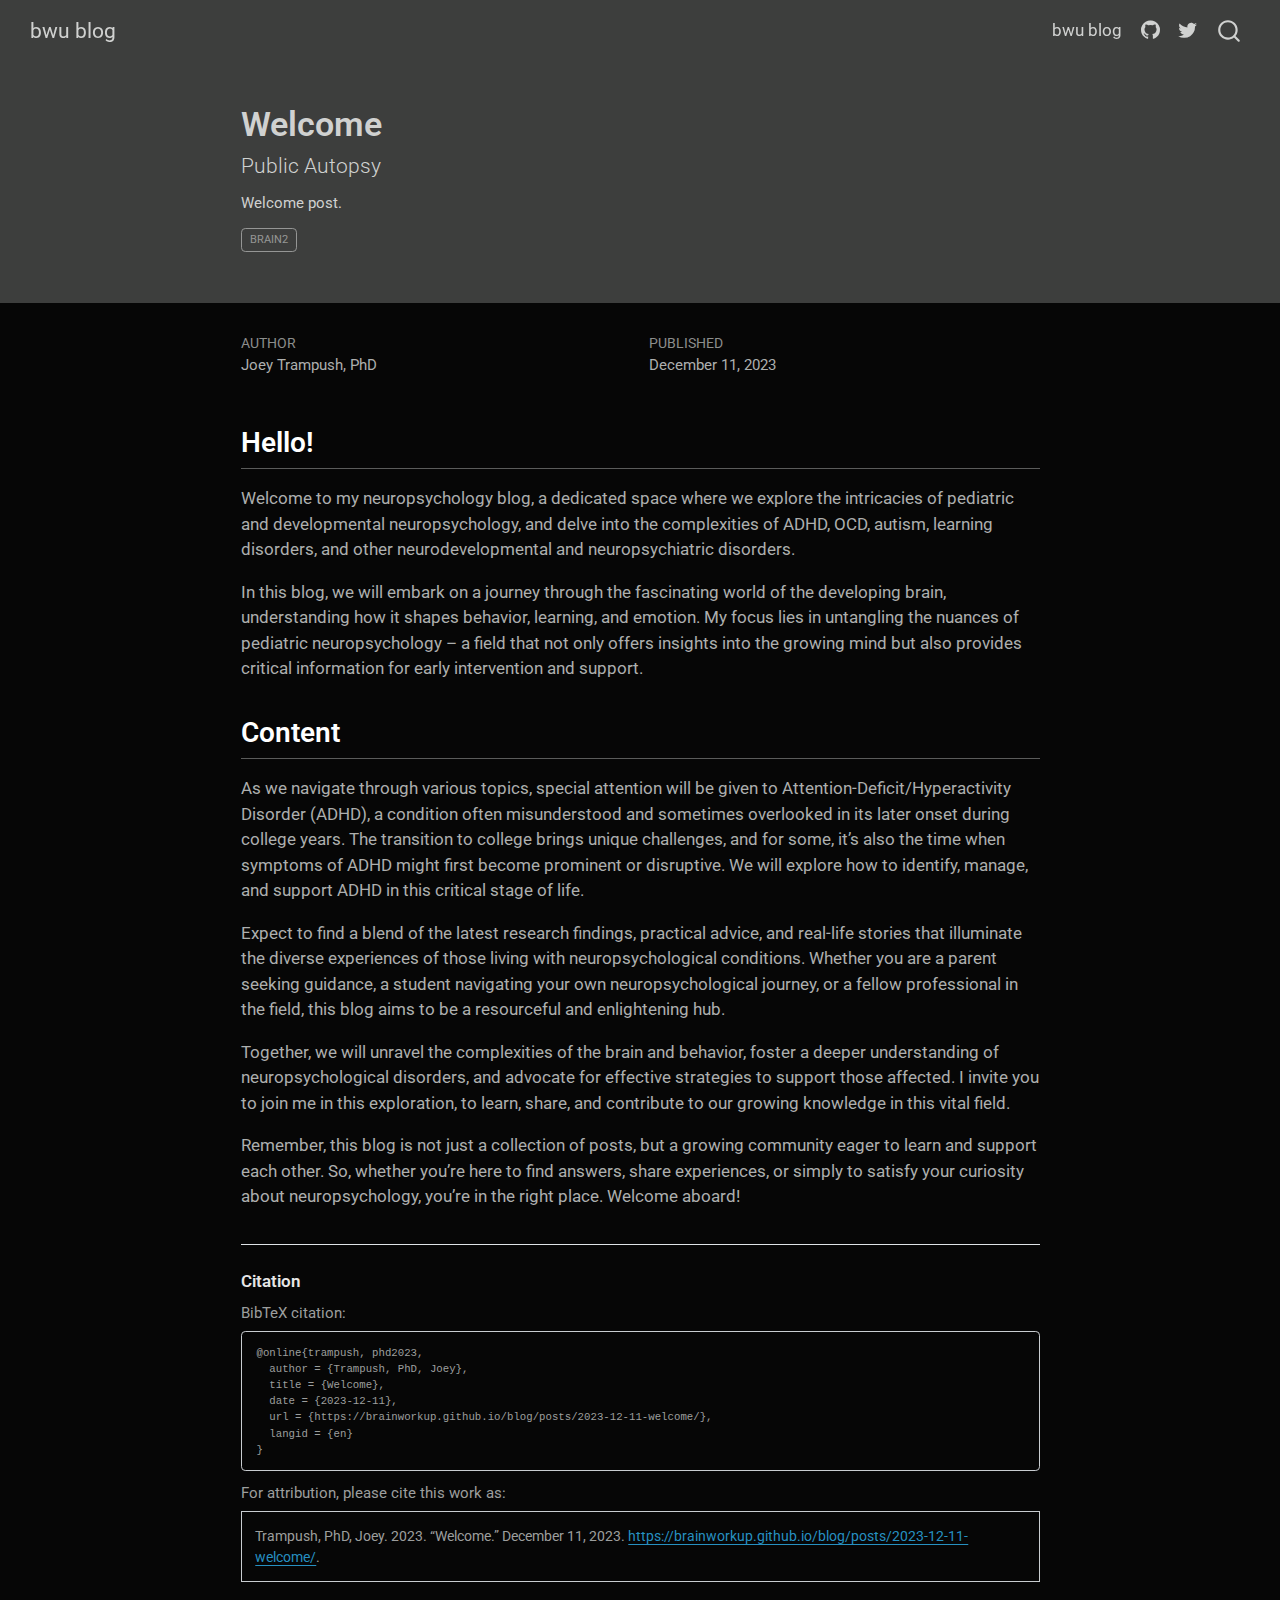
==== docs/posts/2023-12-11-welcome/index.html @ 876b683d "second" ====
<!DOCTYPE html>
<html xmlns="http://www.w3.org/1999/xhtml" lang="en" xml:lang="en"><head>

<meta charset="utf-8">
<meta name="generator" content="quarto-1.4.537">

<meta name="viewport" content="width=device-width, initial-scale=1.0, user-scalable=yes">

<meta name="author" content="Joey Trampush, PhD">
<meta name="dcterms.date" content="2023-12-11">
<meta name="description" content="Welcome post.">

<title>bwu blog - Welcome</title>
<style>
code{white-space: pre-wrap;}
span.smallcaps{font-variant: small-caps;}
div.columns{display: flex; gap: min(4vw, 1.5em);}
div.column{flex: auto; overflow-x: auto;}
div.hanging-indent{margin-left: 1.5em; text-indent: -1.5em;}
ul.task-list{list-style: none;}
ul.task-list li input[type="checkbox"] {
  width: 0.8em;
  margin: 0 0.8em 0.2em -1em; /* quarto-specific, see https://github.com/quarto-dev/quarto-cli/issues/4556 */ 
  vertical-align: middle;
}
</style>


<script src="../../site_libs/quarto-nav/quarto-nav.js"></script>
<script src="../../site_libs/quarto-nav/headroom.min.js"></script>
<script src="../../site_libs/clipboard/clipboard.min.js"></script>
<script src="../../site_libs/quarto-search/autocomplete.umd.js"></script>
<script src="../../site_libs/quarto-search/fuse.min.js"></script>
<script src="../../site_libs/quarto-search/quarto-search.js"></script>
<meta name="quarto:offset" content="../../">
<script src="../../site_libs/quarto-html/quarto.js"></script>
<script src="../../site_libs/quarto-html/popper.min.js"></script>
<script src="../../site_libs/quarto-html/tippy.umd.min.js"></script>
<script src="../../site_libs/quarto-html/anchor.min.js"></script>
<link href="../../site_libs/quarto-html/tippy.css" rel="stylesheet">
<link href="../../site_libs/quarto-html/quarto-syntax-highlighting-dark.css" rel="stylesheet" id="quarto-text-highlighting-styles">
<script src="../../site_libs/bootstrap/bootstrap.min.js"></script>
<link href="../../site_libs/bootstrap/bootstrap-icons.css" rel="stylesheet">
<link href="../../site_libs/bootstrap/bootstrap.min.css" rel="stylesheet" id="quarto-bootstrap" data-mode="dark">
<script id="quarto-search-options" type="application/json">{
  "location": "navbar",
  "copy-button": false,
  "collapse-after": 3,
  "panel-placement": "end",
  "type": "overlay",
  "limit": 50,
  "keyboard-shortcut": [
    "f",
    "/",
    "s"
  ],
  "show-item-context": false,
  "language": {
    "search-no-results-text": "No results",
    "search-matching-documents-text": "matching documents",
    "search-copy-link-title": "Copy link to search",
    "search-hide-matches-text": "Hide additional matches",
    "search-more-match-text": "more match in this document",
    "search-more-matches-text": "more matches in this document",
    "search-clear-button-title": "Clear",
    "search-text-placeholder": "",
    "search-detached-cancel-button-title": "Cancel",
    "search-submit-button-title": "Submit",
    "search-label": "Search"
  }
}</script>


<link rel="stylesheet" href="../../styles.css">
</head>

<body class="nav-fixed fullcontent">

<div id="quarto-search-results"></div>
  <header id="quarto-header" class="headroom fixed-top quarto-banner">
    <nav class="navbar navbar-expand-lg " data-bs-theme="dark">
      <div class="navbar-container container-fluid">
      <div class="navbar-brand-container mx-auto">
    <a class="navbar-brand" href="../../index.html">
    <span class="navbar-title">bwu blog</span>
    </a>
  </div>
            <div id="quarto-search" class="" title="Search"></div>
          <button class="navbar-toggler" type="button" data-bs-toggle="collapse" data-bs-target="#navbarCollapse" aria-controls="navbarCollapse" aria-expanded="false" aria-label="Toggle navigation" onclick="if (window.quartoToggleHeadroom) { window.quartoToggleHeadroom(); }">
  <span class="navbar-toggler-icon"></span>
</button>
          <div class="collapse navbar-collapse" id="navbarCollapse">
            <ul class="navbar-nav navbar-nav-scroll ms-auto">
  <li class="nav-item">
    <a class="nav-link" href="../../blog.html"> 
<span class="menu-text">bwu blog</span></a>
  </li>  
  <li class="nav-item compact">
    <a class="nav-link" href="https://github.com/"> <i class="bi bi-github" role="img">
</i> 
<span class="menu-text"></span></a>
  </li>  
  <li class="nav-item compact">
    <a class="nav-link" href="https://twitter.com"> <i class="bi bi-twitter" role="img">
</i> 
<span class="menu-text"></span></a>
  </li>  
</ul>
          </div> <!-- /navcollapse -->
          <div class="quarto-navbar-tools">
</div>
      </div> <!-- /container-fluid -->
    </nav>
</header>
<!-- content -->
<header id="title-block-header" class="quarto-title-block default page-columns page-full">
  <div class="quarto-title-banner page-columns page-full">
    <div class="quarto-title column-body">
      <h1 class="title">Welcome</h1>
            <p class="subtitle lead">Public Autopsy</p>
                  <div>
        <div class="description">
          <p>Welcome post.</p>
        </div>
      </div>
                          <div class="quarto-categories">
                <div class="quarto-category">brain2</div>
              </div>
                  </div>
  </div>
    
  
  <div class="quarto-title-meta">

      <div>
      <div class="quarto-title-meta-heading">Author</div>
      <div class="quarto-title-meta-contents">
               <p>Joey Trampush, PhD </p>
            </div>
    </div>
      
      <div>
      <div class="quarto-title-meta-heading">Published</div>
      <div class="quarto-title-meta-contents">
        <p class="date">December 11, 2023</p>
      </div>
    </div>
    
      
    </div>
    
  
  </header><div id="quarto-content" class="quarto-container page-columns page-rows-contents page-layout-article page-navbar">
<!-- sidebar -->
<!-- margin-sidebar -->
    
<!-- main -->
<main class="content quarto-banner-title-block" id="quarto-document-content">





<section id="hello" class="level2">
<h2 class="anchored" data-anchor-id="hello">Hello!</h2>
<p>Welcome to my neuropsychology blog, a dedicated space where we explore the intricacies of pediatric and developmental neuropsychology, and delve into the complexities of ADHD, OCD, autism, learning disorders, and other neurodevelopmental and neuropsychiatric disorders.</p>
<p>In this blog, we will embark on a journey through the fascinating world of the developing brain, understanding how it shapes behavior, learning, and emotion. My focus lies in untangling the nuances of pediatric neuropsychology – a field that not only offers insights into the growing mind but also provides critical information for early intervention and support.</p>
</section>
<section id="content" class="level2">
<h2 class="anchored" data-anchor-id="content">Content</h2>
<p>As we navigate through various topics, special attention will be given to Attention-Deficit/Hyperactivity Disorder (ADHD), a condition often misunderstood and sometimes overlooked in its later onset during college years. The transition to college brings unique challenges, and for some, it’s also the time when symptoms of ADHD might first become prominent or disruptive. We will explore how to identify, manage, and support ADHD in this critical stage of life.</p>
<p>Expect to find a blend of the latest research findings, practical advice, and real-life stories that illuminate the diverse experiences of those living with neuropsychological conditions. Whether you are a parent seeking guidance, a student navigating your own neuropsychological journey, or a fellow professional in the field, this blog aims to be a resourceful and enlightening hub.</p>
<p>Together, we will unravel the complexities of the brain and behavior, foster a deeper understanding of neuropsychological disorders, and advocate for effective strategies to support those affected. I invite you to join me in this exploration, to learn, share, and contribute to our growing knowledge in this vital field.</p>
<p>Remember, this blog is not just a collection of posts, but a growing community eager to learn and support each other. So, whether you’re here to find answers, share experiences, or simply to satisfy your curiosity about neuropsychology, you’re in the right place. Welcome aboard!</p>


</section>

<div id="quarto-appendix" class="default"><section class="quarto-appendix-contents" id="quarto-citation"><h2 class="anchored quarto-appendix-heading">Citation</h2><div><div class="quarto-appendix-secondary-label">BibTeX citation:</div><pre class="sourceCode code-with-copy quarto-appendix-bibtex"><code class="sourceCode bibtex">@online{trampush, phd2023,
  author = {Trampush, PhD, Joey},
  title = {Welcome},
  date = {2023-12-11},
  url = {https://brainworkup.github.io/blog/posts/2023-12-11-welcome/},
  langid = {en}
}
</code><button title="Copy to Clipboard" class="code-copy-button"><i class="bi"></i></button></pre><div class="quarto-appendix-secondary-label">For attribution, please cite this work as:</div><div id="ref-trampush, phd2023" class="csl-entry quarto-appendix-citeas" role="listitem">
Trampush, PhD, Joey. 2023. <span>“Welcome.”</span> December 11, 2023. <a href="https://brainworkup.github.io/blog/posts/2023-12-11-welcome/">https://brainworkup.github.io/blog/posts/2023-12-11-welcome/</a>.
</div></div></section></div></main> <!-- /main -->
<script id="quarto-html-after-body" type="application/javascript">
window.document.addEventListener("DOMContentLoaded", function (event) {
  const toggleBodyColorMode = (bsSheetEl) => {
    const mode = bsSheetEl.getAttribute("data-mode");
    const bodyEl = window.document.querySelector("body");
    if (mode === "dark") {
      bodyEl.classList.add("quarto-dark");
      bodyEl.classList.remove("quarto-light");
    } else {
      bodyEl.classList.add("quarto-light");
      bodyEl.classList.remove("quarto-dark");
    }
  }
  const toggleBodyColorPrimary = () => {
    const bsSheetEl = window.document.querySelector("link#quarto-bootstrap");
    if (bsSheetEl) {
      toggleBodyColorMode(bsSheetEl);
    }
  }
  toggleBodyColorPrimary();  
  const icon = "";
  const anchorJS = new window.AnchorJS();
  anchorJS.options = {
    placement: 'right',
    icon: icon
  };
  anchorJS.add('.anchored');
  const isCodeAnnotation = (el) => {
    for (const clz of el.classList) {
      if (clz.startsWith('code-annotation-')) {                     
        return true;
      }
    }
    return false;
  }
  const clipboard = new window.ClipboardJS('.code-copy-button', {
    text: function(trigger) {
      const codeEl = trigger.previousElementSibling.cloneNode(true);
      for (const childEl of codeEl.children) {
        if (isCodeAnnotation(childEl)) {
          childEl.remove();
        }
      }
      return codeEl.innerText;
    }
  });
  clipboard.on('success', function(e) {
    // button target
    const button = e.trigger;
    // don't keep focus
    button.blur();
    // flash "checked"
    button.classList.add('code-copy-button-checked');
    var currentTitle = button.getAttribute("title");
    button.setAttribute("title", "Copied!");
    let tooltip;
    if (window.bootstrap) {
      button.setAttribute("data-bs-toggle", "tooltip");
      button.setAttribute("data-bs-placement", "left");
      button.setAttribute("data-bs-title", "Copied!");
      tooltip = new bootstrap.Tooltip(button, 
        { trigger: "manual", 
          customClass: "code-copy-button-tooltip",
          offset: [0, -8]});
      tooltip.show();    
    }
    setTimeout(function() {
      if (tooltip) {
        tooltip.hide();
        button.removeAttribute("data-bs-title");
        button.removeAttribute("data-bs-toggle");
        button.removeAttribute("data-bs-placement");
      }
      button.setAttribute("title", currentTitle);
      button.classList.remove('code-copy-button-checked');
    }, 1000);
    // clear code selection
    e.clearSelection();
  });
  function tippyHover(el, contentFn, onTriggerFn, onUntriggerFn) {
    const config = {
      allowHTML: true,
      maxWidth: 500,
      delay: 100,
      arrow: false,
      appendTo: function(el) {
          return el.parentElement;
      },
      interactive: true,
      interactiveBorder: 10,
      theme: 'quarto',
      placement: 'bottom-start',
    };
    if (contentFn) {
      config.content = contentFn;
    }
    if (onTriggerFn) {
      config.onTrigger = onTriggerFn;
    }
    if (onUntriggerFn) {
      config.onUntrigger = onUntriggerFn;
    }
    window.tippy(el, config); 
  }
  const noterefs = window.document.querySelectorAll('a[role="doc-noteref"]');
  for (var i=0; i<noterefs.length; i++) {
    const ref = noterefs[i];
    tippyHover(ref, function() {
      // use id or data attribute instead here
      let href = ref.getAttribute('data-footnote-href') || ref.getAttribute('href');
      try { href = new URL(href).hash; } catch {}
      const id = href.replace(/^#\/?/, "");
      const note = window.document.getElementById(id);
      return note.innerHTML;
    });
  }
  const xrefs = window.document.querySelectorAll('a.quarto-xref');
  const processXRef = (id, note) => {
    // Strip column container classes
    const stripColumnClz = (el) => {
      el.classList.remove("page-full", "page-columns");
      if (el.children) {
        for (const child of el.children) {
          stripColumnClz(child);
        }
      }
    }
    stripColumnClz(note)
    if (id === null || id.startsWith('sec-')) {
      // Special case sections, only their first couple elements
      const container = document.createElement("div");
      if (note.children && note.children.length > 2) {
        container.appendChild(note.children[0].cloneNode(true));
        for (let i = 1; i < note.children.length; i++) {
          const child = note.children[i];
          if (child.tagName === "P" && child.innerText === "") {
            continue;
          } else {
            container.appendChild(child.cloneNode(true));
            break;
          }
        }
        if (window.Quarto?.typesetMath) {
          window.Quarto.typesetMath(container);
        }
        return container.innerHTML
      } else {
        if (window.Quarto?.typesetMath) {
          window.Quarto.typesetMath(note);
        }
        return note.innerHTML;
      }
    } else {
      // Remove any anchor links if they are present
      const anchorLink = note.querySelector('a.anchorjs-link');
      if (anchorLink) {
        anchorLink.remove();
      }
      if (window.Quarto?.typesetMath) {
        window.Quarto.typesetMath(note);
      }
      return note.innerHTML;
    }
  }
  for (var i=0; i<xrefs.length; i++) {
    const xref = xrefs[i];
    tippyHover(xref, undefined, function(instance) {
      instance.disable();
      let url = xref.getAttribute('href');
      let hash = undefined; 
      if (url.startsWith('#')) {
        hash = url;
      } else {
        try { hash = new URL(url).hash; } catch {}
      }
      if (hash) {
        const id = hash.replace(/^#\/?/, "");
        const note = window.document.getElementById(id);
        if (note !== null) {
          try {
            const html = processXRef(id, note.cloneNode(true));
            instance.setContent(html);
          } finally {
            instance.enable();
            instance.show();
          }
        } else {
          // See if we can fetch this
          fetch(url.split('#')[0])
          .then(res => res.text())
          .then(html => {
            const parser = new DOMParser();
            const htmlDoc = parser.parseFromString(html, "text/html");
            const note = htmlDoc.getElementById(id);
            if (note !== null) {
              const html = processXRef(id, note);
              instance.setContent(html);
            } 
          }).finally(() => {
            instance.enable();
            instance.show();
          });
        }
      } else {
        // See if we can fetch a full url (with no hash to target)
        // This is a special case and we should probably do some content thinning / targeting
        fetch(url)
        .then(res => res.text())
        .then(html => {
          const parser = new DOMParser();
          const htmlDoc = parser.parseFromString(html, "text/html");
          const note = htmlDoc.querySelector('main.content');
          if (note !== null) {
            // This should only happen for chapter cross references
            // (since there is no id in the URL)
            // remove the first header
            if (note.children.length > 0 && note.children[0].tagName === "HEADER") {
              note.children[0].remove();
            }
            const html = processXRef(null, note);
            instance.setContent(html);
          } 
        }).finally(() => {
          instance.enable();
          instance.show();
        });
      }
    }, function(instance) {
    });
  }
      let selectedAnnoteEl;
      const selectorForAnnotation = ( cell, annotation) => {
        let cellAttr = 'data-code-cell="' + cell + '"';
        let lineAttr = 'data-code-annotation="' +  annotation + '"';
        const selector = 'span[' + cellAttr + '][' + lineAttr + ']';
        return selector;
      }
      const selectCodeLines = (annoteEl) => {
        const doc = window.document;
        const targetCell = annoteEl.getAttribute("data-target-cell");
        const targetAnnotation = annoteEl.getAttribute("data-target-annotation");
        const annoteSpan = window.document.querySelector(selectorForAnnotation(targetCell, targetAnnotation));
        const lines = annoteSpan.getAttribute("data-code-lines").split(",");
        const lineIds = lines.map((line) => {
          return targetCell + "-" + line;
        })
        let top = null;
        let height = null;
        let parent = null;
        if (lineIds.length > 0) {
            //compute the position of the single el (top and bottom and make a div)
            const el = window.document.getElementById(lineIds[0]);
            top = el.offsetTop;
            height = el.offsetHeight;
            parent = el.parentElement.parentElement;
          if (lineIds.length > 1) {
            const lastEl = window.document.getElementById(lineIds[lineIds.length - 1]);
            const bottom = lastEl.offsetTop + lastEl.offsetHeight;
            height = bottom - top;
          }
          if (top !== null && height !== null && parent !== null) {
            // cook up a div (if necessary) and position it 
            let div = window.document.getElementById("code-annotation-line-highlight");
            if (div === null) {
              div = window.document.createElement("div");
              div.setAttribute("id", "code-annotation-line-highlight");
              div.style.position = 'absolute';
              parent.appendChild(div);
            }
            div.style.top = top - 2 + "px";
            div.style.height = height + 4 + "px";
            div.style.left = 0;
            let gutterDiv = window.document.getElementById("code-annotation-line-highlight-gutter");
            if (gutterDiv === null) {
              gutterDiv = window.document.createElement("div");
              gutterDiv.setAttribute("id", "code-annotation-line-highlight-gutter");
              gutterDiv.style.position = 'absolute';
              const codeCell = window.document.getElementById(targetCell);
              const gutter = codeCell.querySelector('.code-annotation-gutter');
              gutter.appendChild(gutterDiv);
            }
            gutterDiv.style.top = top - 2 + "px";
            gutterDiv.style.height = height + 4 + "px";
          }
          selectedAnnoteEl = annoteEl;
        }
      };
      const unselectCodeLines = () => {
        const elementsIds = ["code-annotation-line-highlight", "code-annotation-line-highlight-gutter"];
        elementsIds.forEach((elId) => {
          const div = window.document.getElementById(elId);
          if (div) {
            div.remove();
          }
        });
        selectedAnnoteEl = undefined;
      };
        // Handle positioning of the toggle
    window.addEventListener(
      "resize",
      throttle(() => {
        elRect = undefined;
        if (selectedAnnoteEl) {
          selectCodeLines(selectedAnnoteEl);
        }
      }, 10)
    );
    function throttle(fn, ms) {
    let throttle = false;
    let timer;
      return (...args) => {
        if(!throttle) { // first call gets through
            fn.apply(this, args);
            throttle = true;
        } else { // all the others get throttled
            if(timer) clearTimeout(timer); // cancel #2
            timer = setTimeout(() => {
              fn.apply(this, args);
              timer = throttle = false;
            }, ms);
        }
      };
    }
      // Attach click handler to the DT
      const annoteDls = window.document.querySelectorAll('dt[data-target-cell]');
      for (const annoteDlNode of annoteDls) {
        annoteDlNode.addEventListener('click', (event) => {
          const clickedEl = event.target;
          if (clickedEl !== selectedAnnoteEl) {
            unselectCodeLines();
            const activeEl = window.document.querySelector('dt[data-target-cell].code-annotation-active');
            if (activeEl) {
              activeEl.classList.remove('code-annotation-active');
            }
            selectCodeLines(clickedEl);
            clickedEl.classList.add('code-annotation-active');
          } else {
            // Unselect the line
            unselectCodeLines();
            clickedEl.classList.remove('code-annotation-active');
          }
        });
      }
  const findCites = (el) => {
    const parentEl = el.parentElement;
    if (parentEl) {
      const cites = parentEl.dataset.cites;
      if (cites) {
        return {
          el,
          cites: cites.split(' ')
        };
      } else {
        return findCites(el.parentElement)
      }
    } else {
      return undefined;
    }
  };
  var bibliorefs = window.document.querySelectorAll('a[role="doc-biblioref"]');
  for (var i=0; i<bibliorefs.length; i++) {
    const ref = bibliorefs[i];
    const citeInfo = findCites(ref);
    if (citeInfo) {
      tippyHover(citeInfo.el, function() {
        var popup = window.document.createElement('div');
        citeInfo.cites.forEach(function(cite) {
          var citeDiv = window.document.createElement('div');
          citeDiv.classList.add('hanging-indent');
          citeDiv.classList.add('csl-entry');
          var biblioDiv = window.document.getElementById('ref-' + cite);
          if (biblioDiv) {
            citeDiv.innerHTML = biblioDiv.innerHTML;
          }
          popup.appendChild(citeDiv);
        });
        return popup.innerHTML;
      });
    }
  }
});
</script>
</div> <!-- /content -->




</body></html>
---- docs/site_libs/quarto-html/tippy.css ----
.tippy-box[data-animation=fade][data-state=hidden]{opacity:0}[data-tippy-root]{max-width:calc(100vw - 10px)}.tippy-box{position:relative;background-color:#333;color:#fff;border-radius:4px;font-size:14px;line-height:1.4;white-space:normal;outline:0;transition-property:transform,visibility,opacity}.tippy-box[data-placement^=top]>.tippy-arrow{bottom:0}.tippy-box[data-placement^=top]>.tippy-arrow:before{bottom:-7px;left:0;border-width:8px 8px 0;border-top-color:initial;transform-origin:center top}.tippy-box[data-placement^=bottom]>.tippy-arrow{top:0}.tippy-box[data-placement^=bottom]>.tippy-arrow:before{top:-7px;left:0;border-width:0 8px 8px;border-bottom-color:initial;transform-origin:center bottom}.tippy-box[data-placement^=left]>.tippy-arrow{right:0}.tippy-box[data-placement^=left]>.tippy-arrow:before{border-width:8px 0 8px 8px;border-left-color:initial;right:-7px;transform-origin:center left}.tippy-box[data-placement^=right]>.tippy-arrow{left:0}.tippy-box[data-placement^=right]>.tippy-arrow:before{left:-7px;border-width:8px 8px 8px 0;border-right-color:initial;transform-origin:center right}.tippy-box[data-inertia][data-state=visible]{transition-timing-function:cubic-bezier(.54,1.5,.38,1.11)}.tippy-arrow{width:16px;height:16px;color:#333}.tippy-arrow:before{content:"";position:absolute;border-color:transparent;border-style:solid}.tippy-content{position:relative;padding:5px 9px;z-index:1}
---- docs/site_libs/quarto-html/quarto-syntax-highlighting-dark.css ----
/* quarto syntax highlight colors */
:root {
  --quarto-hl-al-color: #f07178;
  --quarto-hl-an-color: #d4d0ab;
  --quarto-hl-at-color: #00e0e0;
  --quarto-hl-bn-color: #d4d0ab;
  --quarto-hl-bu-color: #abe338;
  --quarto-hl-ch-color: #abe338;
  --quarto-hl-co-color: #f8f8f2;
  --quarto-hl-cv-color: #ffd700;
  --quarto-hl-cn-color: #ffd700;
  --quarto-hl-cf-color: #ffa07a;
  --quarto-hl-dt-color: #ffa07a;
  --quarto-hl-dv-color: #d4d0ab;
  --quarto-hl-do-color: #f8f8f2;
  --quarto-hl-er-color: #f07178;
  --quarto-hl-ex-color: #00e0e0;
  --quarto-hl-fl-color: #d4d0ab;
  --quarto-hl-fu-color: #ffa07a;
  --quarto-hl-im-color: #abe338;
  --quarto-hl-in-color: #d4d0ab;
  --quarto-hl-kw-color: #ffa07a;
  --quarto-hl-op-color: #ffa07a;
  --quarto-hl-ot-color: #00e0e0;
  --quarto-hl-pp-color: #dcc6e0;
  --quarto-hl-re-color: #00e0e0;
  --quarto-hl-sc-color: #abe338;
  --quarto-hl-ss-color: #abe338;
  --quarto-hl-st-color: #abe338;
  --quarto-hl-va-color: #00e0e0;
  --quarto-hl-vs-color: #abe338;
  --quarto-hl-wa-color: #dcc6e0;
}

/* other quarto variables */
:root {
  --quarto-font-monospace: SFMono-Regular, Menlo, Monaco, Consolas, "Liberation Mono", "Courier New", monospace;
}

code span.al {
  background-color: #2a0f15;
  font-weight: bold;
  color: #f07178;
}

code span.an {
  color: #d4d0ab;
}

code span.at {
  color: #00e0e0;
}

code span.bn {
  color: #d4d0ab;
}

code span.bu {
  color: #abe338;
}

code span.ch {
  color: #abe338;
}

code span.co {
  font-style: italic;
  color: #f8f8f2;
}

code span.cv {
  color: #ffd700;
}

code span.cn {
  color: #ffd700;
}

code span.cf {
  font-weight: bold;
  color: #ffa07a;
}

code span.dt {
  color: #ffa07a;
}

code span.dv {
  color: #d4d0ab;
}

code span.do {
  color: #f8f8f2;
}

code span.er {
  color: #f07178;
  text-decoration: underline;
}

code span.ex {
  font-weight: bold;
  color: #00e0e0;
}

code span.fl {
  color: #d4d0ab;
}

code span.fu {
  color: #ffa07a;
}

code span.im {
  color: #abe338;
}

code span.in {
  color: #d4d0ab;
}

code span.kw {
  font-weight: bold;
  color: #ffa07a;
}

pre > code.sourceCode > span {
  color: #f8f8f2;
}

code span {
  color: #f8f8f2;
}

code.sourceCode > span {
  color: #f8f8f2;
}

div.sourceCode,
div.sourceCode pre.sourceCode {
  color: #f8f8f2;
}

code span.op {
  color: #ffa07a;
}

code span.ot {
  color: #00e0e0;
}

code span.pp {
  color: #dcc6e0;
}

code span.re {
  background-color: #f8f8f2;
  color: #00e0e0;
}

code span.sc {
  color: #abe338;
}

code span.ss {
  color: #abe338;
}

code span.st {
  color: #abe338;
}

code span.va {
  color: #00e0e0;
}

code span.vs {
  color: #abe338;
}

code span.wa {
  color: #dcc6e0;
}

.prevent-inlining {
  content: "</";
}

/*# sourceMappingURL=935a306eefa94366c21e1a970dddb765.css.map */
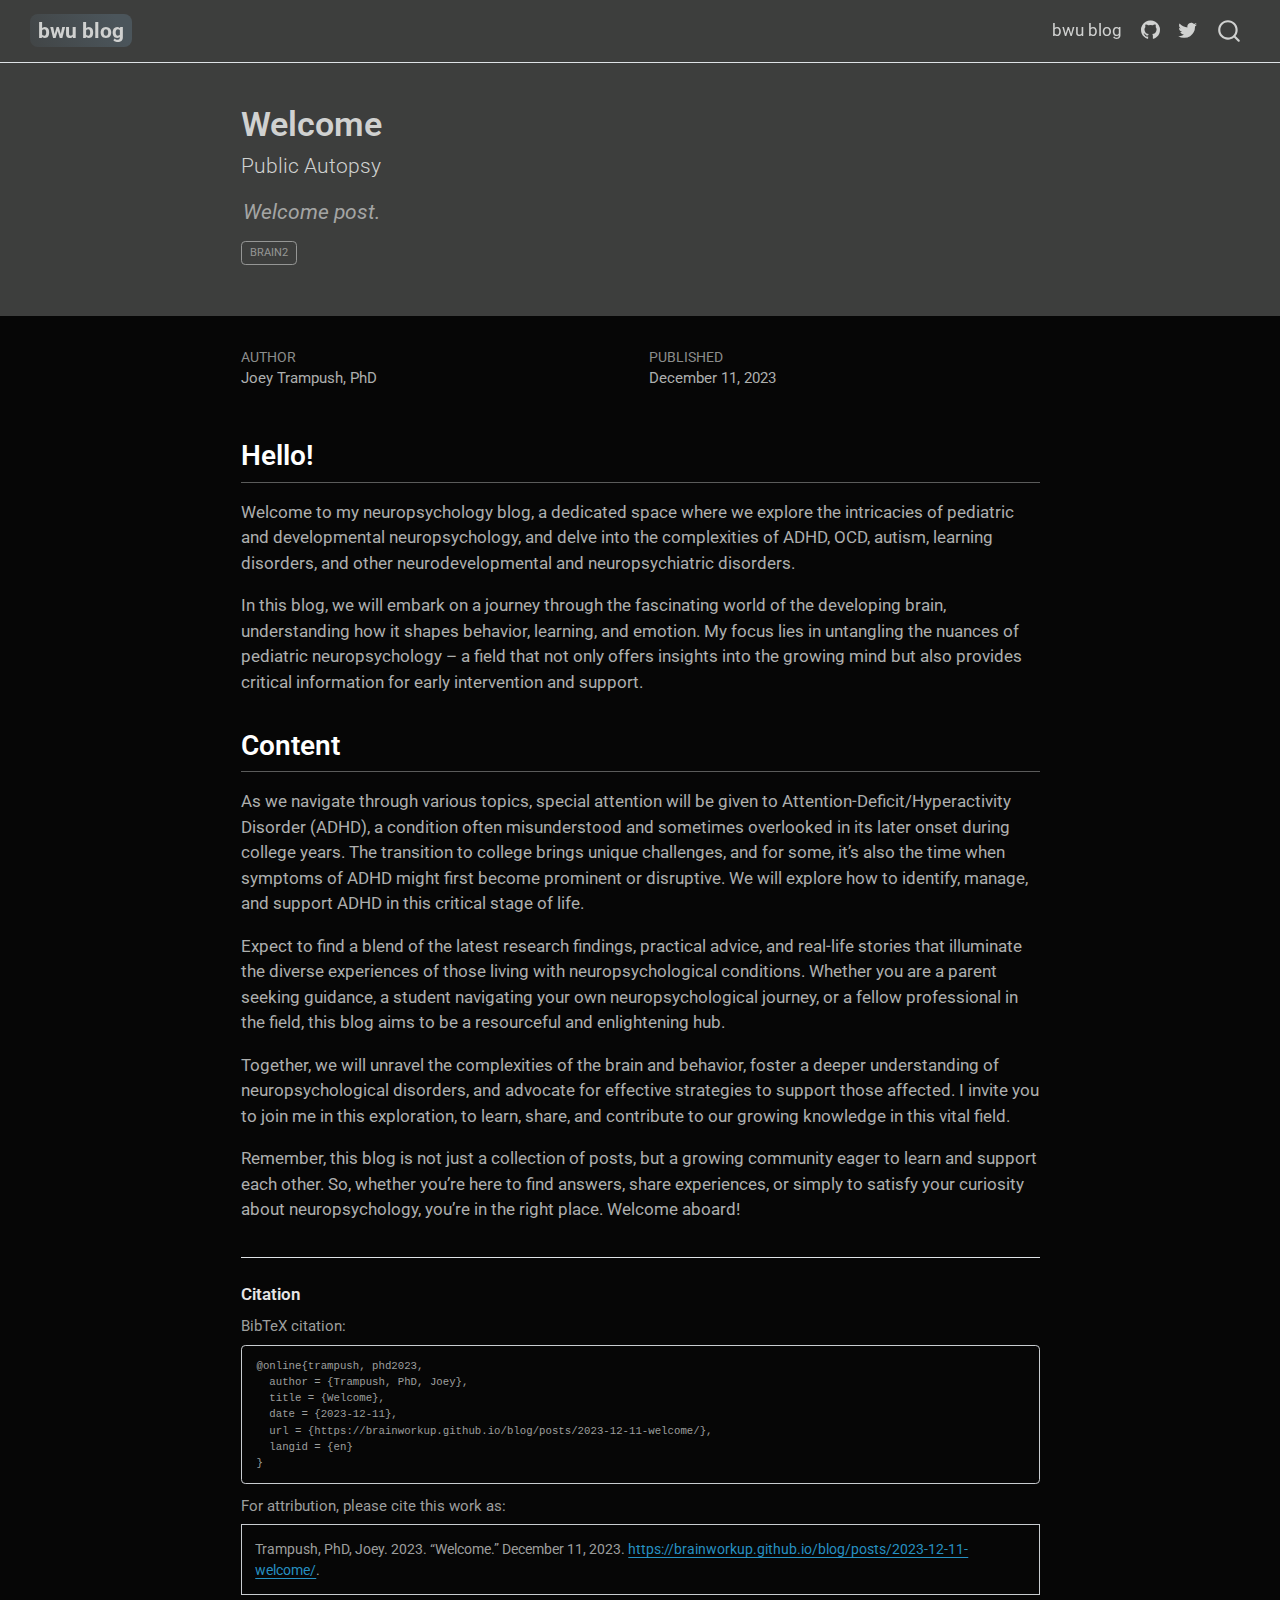
==== commit 67e9680b: "added images" ====
--- a/docs/posts/2023-12-11-welcome/index.html
+++ b/docs/posts/2023-12-11-welcome/index.html
@@ -33,6 +33,7 @@
 <script src="../../site_libs/quarto-search/fuse.min.js"></script>
 <script src="../../site_libs/quarto-search/quarto-search.js"></script>
 <meta name="quarto:offset" content="../../">
+<link href="../../images/favicon.png" rel="icon" type="image/png">
 <script src="../../site_libs/quarto-html/quarto.js"></script>
 <script src="../../site_libs/quarto-html/popper.min.js"></script>
 <script src="../../site_libs/quarto-html/tippy.umd.min.js"></script>
@@ -71,7 +72,7 @@
 }</script>
 
 
-<link rel="stylesheet" href="../../styles.css">
+<link rel="stylesheet" href="../../src/styles.css">
 </head>
 
 <body class="nav-fixed fullcontent">
--- a/docs/src/styles.css
+++ b/docs/src/styles.css
@@ -0,0 +1,415 @@
+/* https://github.com/fastai/nbdev/blob/master/nbs/styles.css */
+
+.navbar-title {
+  font-weight: bold;
+  padding: 4px 8px;
+  border-radius: 8px;
+  margin-right: 4px;
+}
+
+.navbar-title {
+  background: linear-gradient(240.01deg, #4b555b 15.29%, rgba(67, 78, 84, 0) 138.75%);
+}
+
+/* .link-color {
+  color: mix(#b72a6c, var(--background-3), 30%);
+} */
+
+.cell {
+  margin-bottom: 1rem;
+}
+
+.cell > .sourceCode {
+  margin-bottom: 0;
+}
+
+.cell-output > pre {
+  margin-bottom: 0;
+}
+
+.cell-output > pre,
+.cell-output > .sourceCode > pre,
+.cell-output-stdout > pre {
+  margin-left: 0.8rem;
+  margin-top: 0;
+  background: none;
+  border-left: 2px solid lightsalmon;
+  border-top-left-radius: 0;
+  border-top-right-radius: 0;
+}
+
+.cell-output > .sourceCode {
+  border: none;
+}
+
+.cell-output > .sourceCode {
+  background: none;
+  margin-top: 0;
+}
+
+div.description {
+  padding-left: 2px;
+  padding-top: 5px;
+  font-style: italic;
+  font-size: 135%;
+  opacity: 70%;
+}
+
+/* show_doc signature */
+blockquote > pre {
+  font-size: 14px;
+}
+
+.table {
+  font-size: 16px;
+  /* disable striped tables */
+  --bs-table-striped-bg: var(--bs-table-bg);
+}
+
+.quarto-figure-center > figure > figcaption {
+  text-align: center;
+}
+
+.figure-caption {
+  font-size: 75%;
+  font-style: italic;
+}
+
+/* --------------------------------- */
+/* Quarto quarto-web styles.css file */
+/* --------------------------------- */
+
+@media (min-width: 1020px) {
+  .navbar-brand-container {
+    margin-right: 1em;
+  }
+}
+
+@media (max-width: 1060px) and (min-width: 991.98px) {
+  #navbarCollapse ul:last-of-type a.nav-link {
+    padding-left: 0.25em;
+    padding-right: 0.25em;
+  }
+
+  .navbar #quarto-search {
+    margin-left: 0.1em;
+  }
+
+  .navbar .bi-twitter,
+  .navbar .bi-github,
+  .navbar .bi-rss,
+  .navbar .bi-instagram {
+    font-size: 0.8em;
+  }
+}
+
+@media (min-width: 991.98px) {
+  #quarto-header {
+    border-bottom: 1px solid #dee2e6;
+  }
+}
+
+.navbar-brand > img {
+  max-height: 36px;
+}
+
+.platform-table td {
+  vertical-align: middle;
+}
+
+.platform-table td > div.sourceCode {
+  margin-top: 0.3rem;
+  margin-bottom: 0.3rem;
+}
+
+.document-example {
+  opacity: 0.9;
+  padding: 6px;
+  font-weight: 500;
+  margin-bottom: 1rem;
+}
+
+.document-example div {
+  padding: 5px;
+}
+
+.document-example .citation {
+  color: blue;
+}
+
+.trademark {
+  font-size: 0.6rem;
+  display: inline-block;
+  margin-left: -3px;
+}
+
+.search-attribution {
+  margin-top: 20px;
+  padding-bottom: 20px;
+  height: 40px;
+}
+
+.download-button {
+  margin-top: 1em;
+}
+
+.download-table {
+  margin-bottom: 2em;
+}
+
+.download-table p {
+  margin-bottom: 0;
+}
+
+.download-table .checksum {
+  color: var(--bs-primary);
+  font-size: 0.775em;
+  cursor: pointer;
+  padding-top: 4px;
+}
+
+.download-button {
+  display: flex;
+  padding-bottom: 10px;
+  padding-top: 10px;
+}
+
+.download-button .secondary {
+  font-size: 0.775em;
+  margin-bottom: 0;
+}
+
+.download-button .container {
+  display: flex;
+  padding-left: 10px;
+  padding-right: 40px;
+}
+
+.download-button .icon-container {
+  fill: white;
+  width: 30px;
+  margin-right: 15px;
+}
+
+iframe.reveal-demo {
+  width: 100%;
+  height: 350px;
+  outline: none;
+}
+
+.slide-deck {
+  border: 3px solid #dee2e6;
+  width: 100%;
+  height: 475px;
+}
+
+@media only screen and (max-width: 600px) {
+  .slide-deck {
+    height: 400px;
+  }
+}
+
+@media (max-width: 575px) {
+  .link-cards .card {
+    margin-bottom: 20px;
+    margin-right: 35px;
+  }
+}
+
+@media (min-width: 576px) {
+  .link-cards {
+    display: flex;
+    flex-direction: row;
+    flex-wrap: wrap;
+  }
+
+  .link-cards .card {
+    width: 190px;
+    margin: 0 20px 12px 0;
+  }
+}
+
+.link-cards .card {
+  border: none;
+  padding: 0;
+}
+
+.link-cards .card-title h4 {
+  margin-top: 0;
+}
+
+.link-cards .card-title p {
+  margin-bottom: 0;
+}
+
+.link-cards .card-subtitle {
+  margin-bottom: 0.7rem;
+}
+
+.link-cards .card-body {
+  padding: 0.5rem;
+  padding-left: 0.1rem;
+}
+
+.link-cards .card-body ul {
+  margin-bottom: 0;
+  padding-left: 0;
+  list-style-type: none;
+}
+
+.link-cards .card-body ul a {
+  text-decoration: none;
+}
+
+.link-cards .card-body ul li {
+  padding-bottom: 0.2rem;
+}
+
+.card .source-code {
+  margin-top: 3px;
+}
+
+.carousel.card {
+  font-size: 16px;
+  padding-top: 2em;
+}
+
+.carousel.card a {
+  text-decoration: none;
+}
+
+.carousel img {
+  width: 70%;
+  margin-bottom: 110px;
+}
+
+.carousel .carousel-control-prev-icon,
+.carousel .carousel-control-next-icon {
+  margin-bottom: 110px;
+}
+
+.gallery-category {
+  column-gap: 10px;
+}
+
+.btn-action-primary {
+  color: white;
+  background-color: #447099 !important;
+}
+
+.btn-action-primary:hover {
+  color: white;
+}
+
+.btn-action {
+  min-width: 165px;
+  border-radius: 30px;
+  border: none;
+}
+
+.panel-tabset[data-group="tools-tabset"] .choose-your-tool {
+  max-width: 90px;
+  margin-right: 25px;
+  margin-top: 30px;
+  font-weight: 300;
+  font-size: 1.3rem;
+  text-align: left;
+  vertical-align: center;
+}
+
+.panel-tabset[data-group="tools-tabset"] .tab-content {
+  border: none;
+  padding-left: 5px;
+}
+
+.panel-tabset[data-group="tools-tabset"] .nav-tabs {
+  border-bottom: none;
+}
+
+.panel-tabset[data-group="tools-tabset"] .nav-tabs .nav-link {
+  text-align: center;
+  margin-right: 10px;
+  margin-top: 10px;
+  color: inherit;
+  width: 102px;
+  font-size: 0.8em;
+}
+
+.panel-tabset[data-group="tools-tabset"] .nav-tabs .nav-link,
+.panel-tabset[data-group="tools-tabset"] .nav-tabs .nav-link.active,
+.panel-tabset[data-group="tools-tabset"] .nav-tabs .nav-item.show .nav-link {
+  border: 1px solid rgb(222, 226, 230);
+  border-radius: 10px;
+}
+
+.panel-tabset[data-group="tools-tabset"] .nav-tabs .nav-link:hover {
+  border-color: rgb(80, 146, 221);
+  border-width: 1px;
+}
+
+.panel-tabset[data-group="tools-tabset"] .nav-tabs .nav-link.active,
+.panel-tabset[data-group="tools-tabset"] .nav-tabs .nav-item.show .nav-link {
+  border-color: rgb(80, 146, 221);
+  border-width: 2px;
+}
+
+.panel-tabset[data-group="tools-tabset"] .nav-tabs .nav-link img {
+  width: 65px;
+  height: 65px;
+  display: block;
+  margin-bottom: 2px;
+}
+
+.panel-tabset[data-group="tools-tabset"] .nav-tabs .nav-link {
+  text-align: center;
+  margin-right: 10px;
+  margin-top: 10px;
+  color: inherit;
+  width: 102px;
+  font-size: 0.8em;
+}
+
+.panel-tabset[data-group="tools-tabset"] .nav-tabs .nav-link img {
+  width: 45px;
+  height: 45px;
+  margin-left: 10px;
+  display: block;
+  margin-bottom: 2px;
+}
+
+.download-text {
+  font-size: 1.1em;
+  font-weight: 500;
+}
+
+.preview-image-grid {
+  gap: 0.75em;
+}
+
+.preview-image-grid p {
+  margin-bottom: 0;
+}
+
+.preview-image-label {
+  text-align: center;
+  font-size: 0.75em;
+  font-weight: 600;
+}
+
+.illustration {
+  border: 1px solid #dee2e6;
+}
+
+/* Joey added */
+
+.about-image.round {
+  height: calc(76.25vw + 13px);
+  width: calc(76.25vw + 13px);
+}
+
+@media (min-width: 400px) {
+  .about-image.round {
+    height: 303px;
+    width: 303px;
+  }
+}
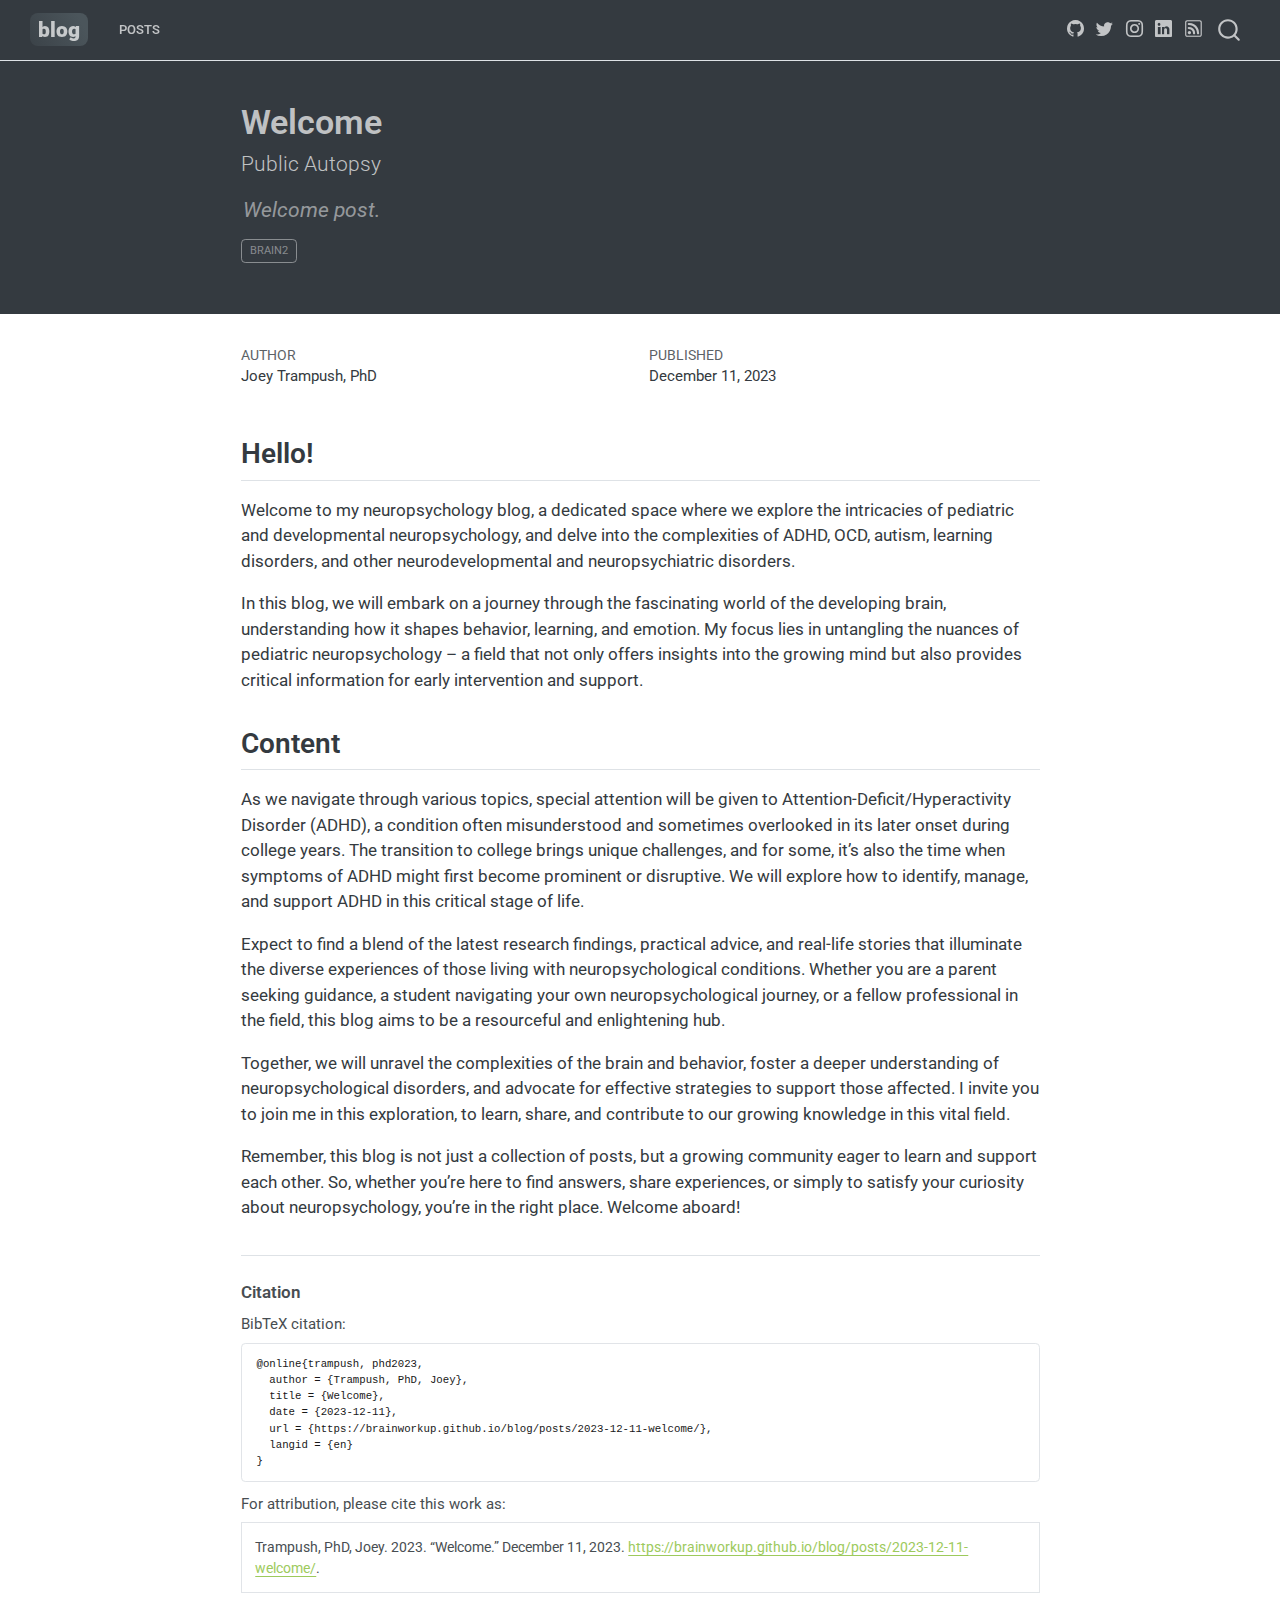
==== commit 452b1656: "added new css" ====
--- a/docs/posts/2023-12-11-welcome/index.html
+++ b/docs/posts/2023-12-11-welcome/index.html
@@ -10,7 +10,7 @@
 <meta name="dcterms.date" content="2023-12-11">
 <meta name="description" content="Welcome post.">
 
-<title>bwu blog - Welcome</title>
+<title>blog - Welcome</title>
 <style>
 code{white-space: pre-wrap;}
 span.smallcaps{font-variant: small-caps;}
@@ -39,10 +39,10 @@
 <script src="../../site_libs/quarto-html/tippy.umd.min.js"></script>
 <script src="../../site_libs/quarto-html/anchor.min.js"></script>
 <link href="../../site_libs/quarto-html/tippy.css" rel="stylesheet">
-<link href="../../site_libs/quarto-html/quarto-syntax-highlighting-dark.css" rel="stylesheet" id="quarto-text-highlighting-styles">
+<link href="../../site_libs/quarto-html/quarto-syntax-highlighting.css" rel="stylesheet" id="quarto-text-highlighting-styles">
 <script src="../../site_libs/bootstrap/bootstrap.min.js"></script>
 <link href="../../site_libs/bootstrap/bootstrap-icons.css" rel="stylesheet">
-<link href="../../site_libs/bootstrap/bootstrap.min.css" rel="stylesheet" id="quarto-bootstrap" data-mode="dark">
+<link href="../../site_libs/bootstrap/bootstrap.min.css" rel="stylesheet" id="quarto-bootstrap" data-mode="light">
 <script id="quarto-search-options" type="application/json">{
   "location": "navbar",
   "copy-button": false,
@@ -55,7 +55,6 @@
     "/",
     "s"
   ],
-  "show-item-context": false,
   "language": {
     "search-no-results-text": "No results",
     "search-matching-documents-text": "matching documents",
@@ -72,7 +71,8 @@
 }</script>
 
 
-<link rel="stylesheet" href="../../src/styles.css">
+<link rel="stylesheet" href="../../css/modern-normalize.css">
+<link rel="stylesheet" href="../../css/styles.css">
 </head>
 
 <body class="nav-fixed fullcontent">
@@ -83,7 +83,7 @@
       <div class="navbar-container container-fluid">
       <div class="navbar-brand-container mx-auto">
     <a class="navbar-brand" href="../../index.html">
-    <span class="navbar-title">bwu blog</span>
+    <span class="navbar-title"><strong>blog</strong></span>
     </a>
   </div>
             <div id="quarto-search" class="" title="Search"></div>
@@ -91,24 +91,19 @@
   <span class="navbar-toggler-icon"></span>
 </button>
           <div class="collapse navbar-collapse" id="navbarCollapse">
-            <ul class="navbar-nav navbar-nav-scroll ms-auto">
+            <ul class="navbar-nav navbar-nav-scroll me-auto">
   <li class="nav-item">
     <a class="nav-link" href="../../blog.html"> 
-<span class="menu-text">bwu blog</span></a>
-  </li>  
-  <li class="nav-item compact">
-    <a class="nav-link" href="https://github.com/"> <i class="bi bi-github" role="img">
-</i> 
-<span class="menu-text"></span></a>
-  </li>  
-  <li class="nav-item compact">
-    <a class="nav-link" href="https://twitter.com"> <i class="bi bi-twitter" role="img">
-</i> 
-<span class="menu-text"></span></a>
+<span class="menu-text">posts</span></a>
   </li>  
 </ul>
           </div> <!-- /navcollapse -->
-          <div class="quarto-navbar-tools">
+          <div class="quarto-navbar-tools tools-wide">
+    <a href="https://github.com/brainworkup/brainworkup/" title="" class="quarto-navigation-tool px-1" aria-label="Github"><i class="bi bi-github"></i></a>
+    <a href="https://twitter.com/brainworkup/" title="" class="quarto-navigation-tool px-1" aria-label="Twitter"><i class="bi bi-twitter"></i></a>
+    <a href="https://instagram.com/brainworkup/" title="" class="quarto-navigation-tool px-1" aria-label="Instagram"><i class="bi bi-instagram"></i></a>
+    <a href="https://www.linkedin.com/in/joey-trampush-brainworkup/" title="" class="quarto-navigation-tool px-1" aria-label="LinkedIn"><i class="bi bi-linkedin"></i></a>
+    <a href="https://brainworkup.org/blog/index.xml" title="" class="quarto-navigation-tool px-1" aria-label="RSS"><i class="bi bi-rss"></i></a>
 </div>
       </div> <!-- /container-fluid -->
     </nav>
--- a/docs/site_libs/quarto-html/quarto-syntax-highlighting.css
+++ b/docs/site_libs/quarto-html/quarto-syntax-highlighting.css
@@ -0,0 +1,203 @@
+/* quarto syntax highlight colors */
+:root {
+  --quarto-hl-ot-color: #003B4F;
+  --quarto-hl-at-color: #657422;
+  --quarto-hl-ss-color: #20794D;
+  --quarto-hl-an-color: #5E5E5E;
+  --quarto-hl-fu-color: #4758AB;
+  --quarto-hl-st-color: #20794D;
+  --quarto-hl-cf-color: #003B4F;
+  --quarto-hl-op-color: #5E5E5E;
+  --quarto-hl-er-color: #AD0000;
+  --quarto-hl-bn-color: #AD0000;
+  --quarto-hl-al-color: #AD0000;
+  --quarto-hl-va-color: #111111;
+  --quarto-hl-bu-color: inherit;
+  --quarto-hl-ex-color: inherit;
+  --quarto-hl-pp-color: #AD0000;
+  --quarto-hl-in-color: #5E5E5E;
+  --quarto-hl-vs-color: #20794D;
+  --quarto-hl-wa-color: #5E5E5E;
+  --quarto-hl-do-color: #5E5E5E;
+  --quarto-hl-im-color: #00769E;
+  --quarto-hl-ch-color: #20794D;
+  --quarto-hl-dt-color: #AD0000;
+  --quarto-hl-fl-color: #AD0000;
+  --quarto-hl-co-color: #5E5E5E;
+  --quarto-hl-cv-color: #5E5E5E;
+  --quarto-hl-cn-color: #8f5902;
+  --quarto-hl-sc-color: #5E5E5E;
+  --quarto-hl-dv-color: #AD0000;
+  --quarto-hl-kw-color: #003B4F;
+}
+
+/* other quarto variables */
+:root {
+  --quarto-font-monospace: SFMono-Regular, Menlo, Monaco, Consolas, "Liberation Mono", "Courier New", monospace;
+}
+
+pre > code.sourceCode > span {
+  color: #003B4F;
+}
+
+code span {
+  color: #003B4F;
+}
+
+code.sourceCode > span {
+  color: #003B4F;
+}
+
+div.sourceCode,
+div.sourceCode pre.sourceCode {
+  color: #003B4F;
+}
+
+code span.ot {
+  color: #003B4F;
+  font-style: inherit;
+}
+
+code span.at {
+  color: #657422;
+  font-style: inherit;
+}
+
+code span.ss {
+  color: #20794D;
+  font-style: inherit;
+}
+
+code span.an {
+  color: #5E5E5E;
+  font-style: inherit;
+}
+
+code span.fu {
+  color: #4758AB;
+  font-style: inherit;
+}
+
+code span.st {
+  color: #20794D;
+  font-style: inherit;
+}
+
+code span.cf {
+  color: #003B4F;
+  font-style: inherit;
+}
+
+code span.op {
+  color: #5E5E5E;
+  font-style: inherit;
+}
+
+code span.er {
+  color: #AD0000;
+  font-style: inherit;
+}
+
+code span.bn {
+  color: #AD0000;
+  font-style: inherit;
+}
+
+code span.al {
+  color: #AD0000;
+  font-style: inherit;
+}
+
+code span.va {
+  color: #111111;
+  font-style: inherit;
+}
+
+code span.bu {
+  font-style: inherit;
+}
+
+code span.ex {
+  font-style: inherit;
+}
+
+code span.pp {
+  color: #AD0000;
+  font-style: inherit;
+}
+
+code span.in {
+  color: #5E5E5E;
+  font-style: inherit;
+}
+
+code span.vs {
+  color: #20794D;
+  font-style: inherit;
+}
+
+code span.wa {
+  color: #5E5E5E;
+  font-style: italic;
+}
+
+code span.do {
+  color: #5E5E5E;
+  font-style: italic;
+}
+
+code span.im {
+  color: #00769E;
+  font-style: inherit;
+}
+
+code span.ch {
+  color: #20794D;
+  font-style: inherit;
+}
+
+code span.dt {
+  color: #AD0000;
+  font-style: inherit;
+}
+
+code span.fl {
+  color: #AD0000;
+  font-style: inherit;
+}
+
+code span.co {
+  color: #5E5E5E;
+  font-style: inherit;
+}
+
+code span.cv {
+  color: #5E5E5E;
+  font-style: italic;
+}
+
+code span.cn {
+  color: #8f5902;
+  font-style: inherit;
+}
+
+code span.sc {
+  color: #5E5E5E;
+  font-style: inherit;
+}
+
+code span.dv {
+  color: #AD0000;
+  font-style: inherit;
+}
+
+code span.kw {
+  color: #003B4F;
+  font-style: inherit;
+}
+
+.prevent-inlining {
+  content: "</";
+}
+
+/*# sourceMappingURL=debc5d5d77c3f9108843748ff7464032.css.map */
